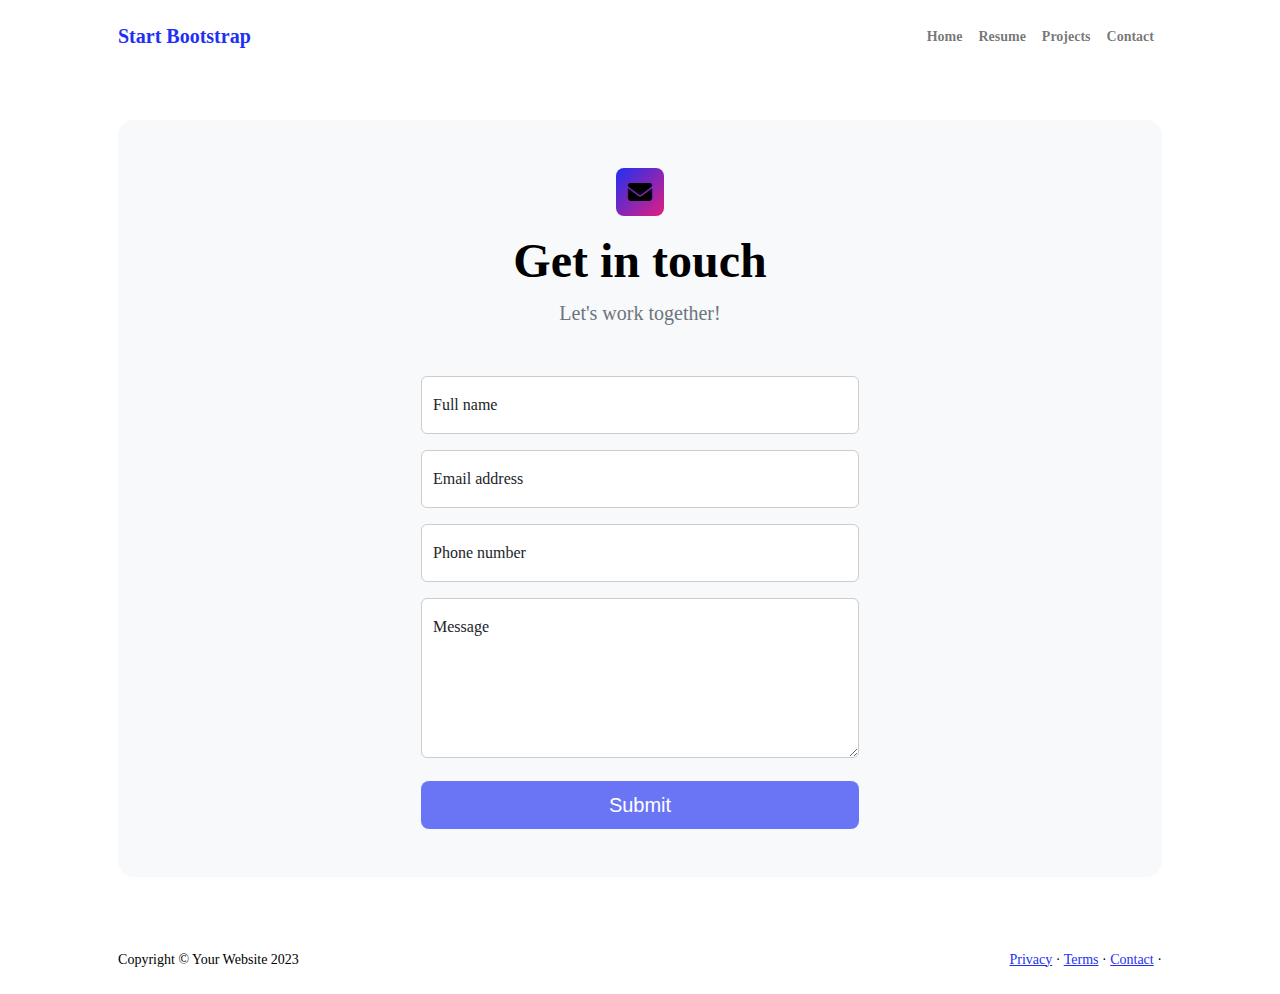
==== contact.html @ 45bfc438 "." ====
<!DOCTYPE html>
<html lang="en">
<head>
    <meta charset="UTF-8">
    <meta name="viewport" content="width=device-width, initial-scale=1.0">
    <title>Document</title>
    <link rel="stylesheet" href="/flexbox/assets/css/style.css">
    <link rel="preconnect" href="https://fonts.googleapis.com">
    <link rel="preconnect" href="https://fonts.gstatic.com" crossorigin>
    <link rel="stylesheet" href="https://cdnjs.cloudflare.com/ajax/libs/font-awesome/6.5.1/css/all.min.css">
    <link href="https://fonts.googleapis.com/css2?family=Plus+Jakarta+Sans:ital,wght@0,200..800;1,200..800&display=swap" rel="stylesheet">
    <link rel="stylesheet" href="https://cdn.jsdelivr.net/npm/bootstrap-icons@1.11.3/font/bootstrap-icons.min.css">
</head>
<body>
    <!-- Header  -->
    <div class="header">
        <div class="container">
            <div class="header_menu">
                <div class="nav_logo">Start Bootstrap</div>
                <div class="nav-togg">
                    <button class="navbar-toggler">
                        <i class="navbar-icon"></i>
                    </button>
                </div>
                <ul class="header_list">
                    <li>
                        <a href="/">Home</a>
                    </li>
                    <li>
                        <a href="/resume.html">Resume</a>
                    </li>
                    <li>
                        <a href="/projects.html">Projects</a>
                    </li>
                    <li>
                        <a href="/contact.html">Contact</a>
                    </li>
                </ul>
            </div>
        </div>
    </div>

    <!-- Contact Section -->

    <section class="py-5">
        <div class="container px-5">
            <div class="rounded-4 py-5 py-4 contact-px5 bg-light">
                <div class="center m-5">
                    <div class="contact_feature bad-gradient rounded-3 bg-primary bg-light m-3">
                        <i class="fa-solid fa-envelope"></i>
                    </div>
                    <h1 class="f-bold contact_get">Get in touch</h1>
                    <p class="text-mu m-0 content_lead">Let's work together!</p>
                </div>
                <div class="contact_row justify">
                    <div class="contact-8 contact-6 contact-w">
                        <form action="contact_action">
                            <div class="contact-from m-3">
                                <input class="contact-control" id="name" type="text">
                                <label for="name">Full name</label>
                            </div>

                            <div class="contact-from m-3">
                                <input class="contact-control" id="name" type="text">
                                <label for="name">Email address</label>
                            </div>

                            <div class="contact-from m-3">
                                <input class="contact-control" id="name" type="text">
                                <label for="name">Phone number</label>
                            </div>

                            <div class="contact-from m-3">
                                <textarea name="message" id="message"></textarea>
                                <label for="name">Message</label>
                            </div>

                            <div class="contact-grid">
                                <button class="btn btn-submit">Submit</button>
                            </div>
                        </form>
                    </div>
                </div>
            </div>
        </div>
    </section>



    <!-- footer -->
    <footer class="footer">
        <div class="container">
            <div class="footer_item">
                <div class="footer_flex">
                    <div class="footer_small">Copyright © Your Website 2023</div>
                </div>
                <div class="footer_flexlogo">
                    <a class="footer_small" href="#">Privacy</a>
                    <span class="footerpan">·</span>
                    <a class="footer_small" href="#">Terms</a>
                    <span class="footerpan">·</span>
                    <a class="footer_small" href="#">Contact</a>
                    <span class="footerpan">·</span>
                </div>
            </div>
        </div>
     </footer>
</body>
</html>
---- flexbox/assets/css/style.css ----
*, *::before, *::after{
    box-sizing: border-box;
}

html{
    height: 100%;
}

body{
    margin: 0;
    padding: 0;
    font-size: 1rem;
    line-height: 1.5;
    display: flex;
    flex-direction: column;
    overflow-x: hidden;
    height: 100%;
}


ul {
    list-style: none;
    padding: 0;
    margin: 0;
}

a{
    text-decoration: none;
}



.container{
    max-width: 100%;
    margin-left: auto;
    margin-right: auto;
    padding: 0 3rem;
}

.page{
    display: inline-block;
    font-size: 0.75em;
    font-weight: 700;
    line-height: 1;
    text-align: center;
    padding: 0.35em 0.65em;
    border-radius: 0.375rem;
    color: white;
}

.bad-gradient{
    background: linear-gradient(135deg, #1e30f3 0%, #e21e80 100%);
}

.text-gradient{
    background: linear-gradient(45deg, #1e30f3 0%, #e21e80 100%);
    color: transparent;
    background-clip: text;
}

.bg-light{
    opacity: 1;
    background-color: rgba(248, 249, 250, 1);
}

.bg-primary{
    opacity: 1;
    background-color: rgba(30, 48, 243, 1);
}

.text-white{
    opacity: 1;
    color: rgba(255, 255, 255, 1);
}

.large{
    font-size: calc(1.525rem + 3.3vw);
    font-weight: 300;
    line-height: 1.2;
}

.heading {
    font-size: calc(1.425rem + 2.1vw);
    font-weight: 300;
    line-height: 1.2;
}

.bold{
    font-weight: 700;
}

/* font */

.rounded-4{
    border-radius: 1rem;
}

.rounded-3{
    border-radius: 0.5rem;
}

.light{
    font-weight: 200!important;
}

.align{
    align-items: center;
}

.center{
    text-align: center !important;
}

.justify{
    justify-content: center;
}

.d-flex{
    display: flex;
}

.text-mu{
    opacity: 1;
    color: #6c757d;
}

.btn{
    --btn-bg: transparent;
    border-radius: 0.5rem;
    cursor: pointer;
    border: 1px solid transparent;
    color: #212529;
    background-color: transparent;
}

.btn-contact{
    color: white;
    border: 1px solid white;
}

.shadow{
    box-shadow: 0 0.5rem 1rem rgba(0, 0, 0, 0.15);
}

.col{
    flex: 1 0 0%;
}

.col-xxl-5{
    flex: 0 0 auto;
    width: 41.666667%;
}

.col-xxl-7{
    flex: 0 0 auto;
    width: 58.333333%;
}

.col-xxl-8{
    flex: 0 0 auto;
    width: 66.666667%;
}

.bp-5{
    padding-bottom: 3rem;
}

.py-3{
    padding-top: 1rem;
    padding-bottom: 1rem;
}

.py-4{
    padding-right: 1.5rem;
    padding-left: 1.5rem;
}

.px-5{
    padding-right: 3rem;
    padding-left: 3rem;
}


.p-3{
    padding: 1rem !important;
}

.p-5{
    padding: 3rem !important;
}

.py-5{
    padding-top: 3rem;
    padding-bottom: 3rem;
}

.my-5{
    margin-top: 3rem;
    margin-bottom: 3rem;
}

.m-5{
    margin-bottom: 3rem;
}

.f-bold{
    font-weight: bolder;
}

.m-0{
    margin-bottom: 0;
}

.m-2{
    margin-bottom: 0.5rem;
}

.m-3{
    margin-bottom: 1rem;
}

.m-4{
    margin-bottom: 1.5rem;
}

.m-7{
    margin-right: 1rem;
}


/* sdfghjk */

/* Header */
.header{
    padding: 1rem 0;
}

.header .header_menu{
    display: flex;
    height: 40px;
    padding: 15px 0;
    justify-content: space-between;
    align-items: center;
}

.nav-togg{
    display: inline-block;
}

.header .header_menu .nav_logo{
    font-size: 20px;
    color: #1e30f3;
    font-weight: 700;
}

.header .header_menu .header_list{
    display: none;
    width: 100%;

}

.header .header_menu .header_list li a{
    color: rgba(0, 0, 0, 0.55);
    padding: 8px;
    font-size: 14px;
    font-weight: 700;
}

/* Content */
.content{
    padding: 3rem 0px;
}

.content .content_item{
    display: flex;
    flex-direction: column;
    align-items: center;
    margin-bottom: 3rem;
}

.content_text{
    margin-bottom: 24px;
    text-transform: uppercase;
}

.content-light{
    font-size: calc(1.3rem + 0.6vw);
    color: #6c757d;
}

.content-display{
    margin: 0 0 48px;
    line-height: 1.2;
}

.content-grid {
    display: grid;
    gap: 1rem;
    margin-bottom: 1rem;
}

.content-bolde {
    background-color: #1a29cf;
    color: white;
    padding: 1rem 3rem;
}

.content-dark{
    background-color: transparent;
    color: black;
    border-style: solid;
    border-width: 1px;
    border-color: black;
    padding: 1rem 3rem;
}

.content_image{
    width: 100%;
    max-width: 100%;
}

.content_profile{
    display: flex;
    justify-content: center;
    margin-top: 3rem;
}

.content_primary{
    position: relative;
    margin-top: 5vw;
    border-radius: 5vw;
    height: 75vw;
    width: 75vw;
    max-height: 40rem;
    max-width: 40rem;
}

.content-img{
    height: 80vw;
    max-height: 30rem;
    position: absolute;
    bottom: 0;
    left: 50%;
    transform: translateX(-50%);
}

.dots-1{
    position: absolute;
    top: 4vw;
    right: 1.5vw;
    width: 3vw;
}

.dots-1 svg{
    fill: white;
}

.dots-2{
    position: absolute;
    top: 6.05vw;
    right: -4vw;
    width: 3vw;
}

.dots-2 svg{
    fill: #1e30f3;
}

.dots-3{
    position: absolute;
    bottom: 6.05vw;
    left: 1.5vw;
    width: 3vw;
}

.dots-3 svg{
    fill: white;
}

.dots-4{
    position: absolute;
    bottom: 4vw;
    left: -4vw;
    width: 3vw;
}

.dots-4 svg{
    fill: #1e30f3;
}




/* about Me */
.about{
    background-color: rgba(248, 249, 250, 1);
    padding: 3rem 0;
}

.about .about_item{
    justify-content: center !important;
    display: flex;
    flex-wrap: wrap;
    margin: 3rem -1.5px
}

.about_center{
    max-width: 100%;
    flex: 0 0 auto;
    padding: 0 24px;
    text-align: center;
}

.about_me{
    font-weight: bold;
    margin: 0 0 8px;
}

.about-light{
    font-size: 1.25rem;
    color: #212529;
    font-weight: 200;
    line-height: 1.5;
    margin: 0 0 24px;
}

.about-text{
    color: #6c757d;
    font-weight: 400;
    margin: 0 -1rem 1rem;
}

.about-flex{
    display: flex;
    justify-content: center;
    align-items: center;
    gap: 1.5rem;
    height: 3rem;
}

.about-flex a{
    font-size: calc(1.325rem + 0.9vw);
}

/* footer */

.footer{
    padding: 1.5rem 0;
    margin-top: auto;
}
.footer_item{
    display: flex;
    flex-direction: column;
    justify-content: space-between;
    align-items: center;
    font-size: 0.875em;
}

.footer_flex{
    padding: 0 0.12px;
}

.footer_flexlogo{
    padding: 0 0.12px;
}

.footer_flexlogo a{
    color: #1e30f3;
    font-weight: 400;
    text-decoration: underline;
}


/* header */
.navbar-toggler{
    padding: 0.25rem 0.75rem;
    font-size: 1.25rem;
    line-height: 1;
    color: rgba(0, 0, 0, 0.55);
    background-color: transparent;
    border: 1px solid rgba(0, 0, 0, 0.1);
    border-radius: 0.375rem;
    transition: box-shadow 0.15s ease-in-out;
    text-decoration: none;
}

.navbar-icon{
    display: inline-block;
    width: 1.5em;
    height: 1.5em;
    vertical-align: middle;
    background-image: url("data:image/svg+xml,%3csvg xmlns='http://www.w3.org/2000/svg' viewBox='0 0 30 30'%3e%3cpath stroke='rgba%280, 0, 0, 0.55%29' stroke-linecap='round' stroke-miterlimit='10' stroke-width='2' d='M4 7h22M4 15h22M4 23h22'/%3e%3c/svg%3e");
    background-repeat: no-repeat;
    background-position: center;
    background-size: 100%;
}

/* reponsive  */
@media (min-width: 576px) {
    .container{
        max-width: 540px;
    }

    .header .header_menu .header_list{
        display: none;
    }

    .content-grid{
        display: flex;
        justify-content: center;
    }

    .content-bolder{
        margin-right: 0.5rem;
    }

    .content-dark{
        margin-left: 0.5rem;
    }

    .content_primary{
        height: 60vw;
        width: 60vw;
    }
    .content-image{
        height: 65vw;
    }

    .about .about_center{
        padding: 0 1rem;
    }

    .footer .footer_item{
        overflow: hidden;
        flex-direction: row;
    }

    .project_of{
        font-size: 1.5rem;    
    }

    .section_project .project-img{
        width: 100vw;
        height: 60vh;
    }

    .section_project .project-img img{
        width: 60vw;
        height: 60vh;
    }

    .resume-amet{
        padding: 1rem;
        font-size: 1rem;
        line-height: 1.5;
    }

    .resume-between{
        overflow: hidden;
        flex-direction: column;
    }

    .resume-primary{
        margin-bottom: 1rem;
    }

    /* .resume-download{
        padding-left: 33%;
        padding-right: 34%;
    } */

    .resume_skills{
        overflow: hidden;
        flex-direction: column;
        font-size: large;
    }

    /* .resume-ti{
        padding: 5rem;
    } */

    .row_col1 > *{
        /* flex: 0 0 auto; */
        width: 100%;
    }

    .resume-style{
        height: 100%;
        /* display: flex; */
    }

    .project-flex{
        overflow: hidden;
        flex-direction: column;
    }

    .project-fout{
        text-align: center;
    }

    .contact-w{
        width: 100%;
    }
}

@media (min-width: 768px){
    .container{
        max-width: 720px;
    }

    .header .header_menu .header_list{
        display: none;
    }

    .content_primary{
        height: 50vw;
        width: 50vw;
    }
    .content-image{
        height: 55vw;
    }
    .mb-md-0{
        margin-bottom: 1 !important;
    }
    .row_col2 > *{
        width: 33.33%;
    }

    .contact-px5{
        padding-right: 3rem;
        padding-left: 3rem;
    }
    .project-flex{
        display: none;
        flex-direction: row-reverse;
        align-items: center;
        text-align: left;
    }

    .section_project .project-img{
        width: 62vw;
        height: 60vh;
    }

    .section_project .project-img img{
        width: 62vw;
        height: 60vh;
    }

    /* .resume-amet{
        padding: 1rem;
        font-size: 1rem;
        line-height: 1.5;
    } */

    .resume-amet{
        padding: 1rem;
        font-size: 1rem;
        line-height: 1.5;
    }

    .resume-between{
        overflow: hidden;
        flex-direction: row;
    }

    .resume-primary{
        /* margin-bottom: 1rem; */
    }

    .resume_cols{
        overflow: hidden;
        flex-direction: row;
        /* font-size: large; */
    }

    /* .resume-ti{
        padding: 0 5rem;
    } */

    .row_col1 > *{
        /* flex: 0 0 auto; */
        /* width: 100%; */
    }

    .resume-style{
        height: 100%;
        /* display: flex; */
    }

    .fw-one{
        margin-bottom: 1.5rem;
    }

    .project-fout {
        text-align: left;
    }
}

@media (min-width: 992px){
    .container{
        max-width: 960px;
    }

    .header .header_menu .header_list{
        display: flex;
        width: auto;
    }

    .content_primary{
        height: 40vw;
        width: 40vw;
    }

    .content-image{
        height: 45vw;
    }

    .resume-col{
        width: 91%;
    }

    .resume_start{
        text-align: left !important;
        margin-bottom: 0 !important;
    }

    .resume-amet{
        width: 66.66%;
    }

    .project_11{
        width: 91%;
    }

    .contact-8 {
        width: 66.66%;
    }

    .resume-amet{
        padding: 1rem;
        font-size: 1rem;
        line-height: 1.5;
    }

    .resume-between{
        overflow: hidden;
        flex-direction: row;
    }

    .resume-primary{
        margin-bottom: 0px;
    }

    .resume_cols{
        overflow: hidden;
        flex-direction: row;
        font-size: large;
    }

    .row_col1 > *{
        /* flex: 0 0 auto; */
        /* width: 100%; */
    }

    .resume-style{
        /* height: 100%; */
        /* display: flex; */
    }

    .fw-one{
        margin-bottom: 1.5rem;
    }

    .navbar-toggler{
        display: none;
    }
}

@media (min-width: 1200px){
    .container{
        max-width: 1140px;
    }

    /* .header .header_menu .header_list{
        display: none;
    } */

    .large {
        font-size: 4rem;
    }

    .heading{
        font-size: 3rem;
    }

    .content-light{
        font-size: 1.75rem;
        color: #6c757d;
    }

    .content_primary{
        height: 35vw;
        width: 35vw;
    }

    .content-img{
        height: 40vw;
    }

    .about-flex a{
        font-size: 2rem;
    }


    .resume-col{
        width: 75%;
    }
    .resume-display{
        font-size: 3rem;
    }

    .resume-primary .resume-secondary{
        font-size: 2rem;
    }

    .resume_d {
        font-size: 1.75rem;
    }

    .project_display{
        font-size: 3rem;
    }

    .project_display h1{
        font-size: 2.5rem;
    }
    .project_9{
        width: 75%;
    }

    .project-om h2{
        font-size: 2rem;
    }

    .project_dis4{
        font-size: 3.5rem;
    }

    .project_dis4 h2{
        font-size: 2rem;
    }

    .contact_get h1{
        font-size: 2.5rem;
    }

    .contact-6{
        width: 50%;
    }
    /* .resume-amet{
        padding: 1rem;
        font-size: 1rem;
        line-height: 1.5;
    } */
}

@media (min-width: 1400px){
    .container{
        max-width: 1320px;
    }

    .navbar-toggler{
        display: none;
    }

    /* .header .header_menu .header_list{
        display: none;
    } */

    .content .content_item{
        display: flex;
        flex-direction: row;
        margin-bottom: 3rem;
    }

    .content_align{
        width: 40%;
    }

    .content_image{
        width: 60%;
        padding: 0 1.5rem;
    }

    .content_profile{
        margin-top: 0;
    }

    .content_primary{
        height: 30vw;
        width: 30vw;
    }

    .content-img{
        height: 35vw;
    }

    .dots-1{
        top: 4vw;
            right: 0.75vw;
            width: 1.5vw;
    }

    .dots-2{
        top: 6.05vw;
        right: -2vw;
        width: 1.5vw;
    }

    .dots-3{
        bottom: 6.05vw;
        left: 0.75vw;
        width: 1.5vw;
    }

    .dots-4{
        bottom: 4vw;
        left: -2vw;
        width: 1.5vw;
    }

    .about_center{
        width: 66.67%;
    }

    /* resume */
    .resume-col{
        width: 66.66%;
    }

    /* Project */
    .project_8{
        width: 66.66%;
    }

    /* .resume-amet{
        padding: 1rem;
        font-size: 1rem;
        line-height: 1.5;
    } */
}


/* Resume */

.resume{
    background-color: rgba(248, 249, 250, 1);
}

.resume-display{
    line-height: 1.2;
    font-weight: 300;
    font-size: calc(1.425rem + 2.1vw);
    margin-top: 0;
}

.resume-gradient{
    display: inline;
}

.resume-content{
    display: flex;
    flex-wrap: wrap;
    margin-top: 0;
    margin-right: -0.75rem;
    margin-left: -0.75rem;
}

.resume-between{
    justify-content: space-between;
    margin-bottom: 1.5rem;
    display: flex;
}

.resume-primary{
    margin-top: 0;
    line-height: 1.2;
    color: #1a29cf;
}

.resume-download{
    color: white;
    background-color: #1e30f3;
    border: 1px solid #1e30f3;
    font-weight: 400;
}

.resume-download:hover{
    background-color: #1862c2;
}

.resume-inline{
    margin-right: 0.5rem;
    display: inline-block;
}

.resume-rounded{
    background-color: white;
    border-radius: 1rem;
    border: 0;
}

.resume-body{
    /* padding: 1rem 1rem; */
    flex: 1 1 auto;
}

.resume_items{
    display: flex;
    flex-wrap: wrap;
    margin-top: 0;
    margin-right: -1.5rem;
    margin-left: -1.5rem;
}

.resume_start{
    width: 100%;
    max-width: 100%;
    padding-right: 1.75rem;
    padding-left: 1.75rem;
    margin-top: 0;
    margin-bottom: 1.5rem;
}

.resume_light{
    opacity: 1;
    padding: 1.5rem;
    background-color: rgba(248, 249, 250, 1);
}

.resume-fw{
    opacity: 1;
    color: #1a29cf;
}

.resume-small{
    font-size: 1rem;
}

.resume-amet > * {
    max-width: 100%;
    width: 100%;
    flex-shrink: 0;
    padding-right: 0.75rem;
    padding-left: 0.75rem;
    margin-top: 0;
}

.resume-secondary{
    opacity: 1;
    color: #e21e80;
    /* margin-bottom: 1.5rem; */
    margin-top: 0;
    line-height: 1.2;
}

.resume-talic{
    font-size: italic !important;
}

.resume-sional{
    margin-bottom: 1.5rem;
    display: flex;
}

.resume-feature{
    display: inline-flex;
    align-items: center;
    justify-content: center;
    height: 3rem;
    width: 3rem;
    font-size: 1.5rem;
    border-radius: 0.5rem;
    opacity: 1;
    background-color: #1e30f3;
    color: white;
}
.resume_d{
    font-size: 2rem;
    margin-top: 0;
    line-height: 1.2;
}

.resume_in {
    display: inline!important;
}

.resume_cols{
    display: flex;
    flex-wrap: wrap;
    margin-top: 0;
    margin-right: -0.75rem;
    margin-left: -0.75rem;
}

.row_col1 > *{
    flex: 0 0 auto;
    /* width: 100%; */
}

.resume-style{
    /* height: 100%; */
    display: flex;
}

.fw-one{
    padding-left: 12px;
    padding-right: 12px;
}


/* Project */

.section_project{
    overflow: hidden;
}

.project{
    background-color: rgba(248, 249, 250, 1);
}

.project_display{
    font-size: 3rem;
    line-height: 1.2;
    margin-top: 0;
}

.project_inline{
    display: inline !important;
}

.project_gx{
    display: flex;
    flex-wrap: wrap;
    margin-top: 0;
    margin-right: -0.75rem;
    margin-left: -0.75rem;
}

.project_shadow{
    border: 0;
    overflow: hidden;
}

.project-body{
    flex: 1 1 auto;
    padding: 0 !important;
}

.project-flex{
    background-color: white;
    display: flex;
}

.project-om{
    margin-top: 0;
    margin-bottom: 0.5rem;
    line-height: 1.2;
    font-size: 2rem;
}

.project-p{
    margin-top: 0;
    margin-bottom: 1rem;
}

.project-img{
    max-width: 100%;
    height: auto;
}

.project-img img{
    vertical-align: middle;
}

.project_dis4{
    line-height: 1.2;
    margin-top: 0;
    font-size: calc(1.475rem + 3.4vw);
}

.project_contact{
    font-size: 1.2rem;
}

/* contact */

.contact_feature{
    display: inline-flex;
    align-items: center;
    justify-content: center;
    height: 3rem;
    width: 3rem;
    font-size: 1.5rem;
}

.contact_get{
    font-size: 3rem;
    margin-top: 0;
    margin-bottom: 0.5rem;
    line-height: 1.2;
}

.content_lead{
    font-weight: 400 !important;
    font-size: 1.25rem;
    margin-top: 0;
}

.contact_row{
    display: flex;
    flex-wrap: wrap;
    margin-top: 0;
    margin-right: -0.75rem;
    margin-left: -0.75rem;
}

.contact_row > *{
    max-width: 100%;
    padding-right: 1.5rem;
    padding-left: 1.5rem;
    margin-top: 0;
}

.contact_action{
    flex-direction: column;
    display: flex;
}

.contact-from{
    position: relative;
}

.contact-from > input{
    line-height: 20px;
    height: calc(3.5rem + 2px);
    width: 100%;
    border-radius: 0.375rem;
    padding: 1rem 0.75rem;
    border: 0.05rem solid #ccc;
    font-size: 1rem;
}

.contact-from > label{
    position: absolute;
    color: rgb(33, 37, 41);
    left: 0.75rem;
    top: calc(3.625rem* 0.5);
    transform: translateY(-50%);
}
.contact-from input:focus, .contact-from input.hasValue{
    padding: 1.625rem 2.25rem 0.625rem 0.75rem ;
}

.contact-from input:focus + label, .contact-from input.hasValue + label{
    transform-origin: left;
    transform: scale(0.85);
    left: 0.75rem;
    top: 0.5rem;
    opacity: 0.65;
    color: rgb(33, 37, 41);
}

.contact-from textarea{
    line-height: 20px;
    height: 10rem;
    min-width: 100%;
    max-width: 100%;
    border-radius: 0.375rem;
    padding: 1rem 0.75rem;
    border: 0.05rem solid #ccc;
    font-size: 1rem;
}

.contact-from textarea:focus, .contact-from textarea.hasValue{
    padding: 1.625rem 2.25rem 0.625rem 0.75rem ;
}

.contact-from textarea:focus + label, .contact-from textarea.hasValue + label{
    transform-origin: left;
    transform: scale(0.85);
    left: 0.75rem;
    top: 0.5rem;
    opacity: 0.65;
    color: rgb(33, 37, 41);
}

.contact-grid{
    display: grid !important;
}

.btn-submit{
    width: 100%;
    background-color: #6975f5;
    color: white;
    padding: 0.5rem 1rem;
    font-size: 1.25rem;
    font-weight: 100;
    line-height: 1.5;
}
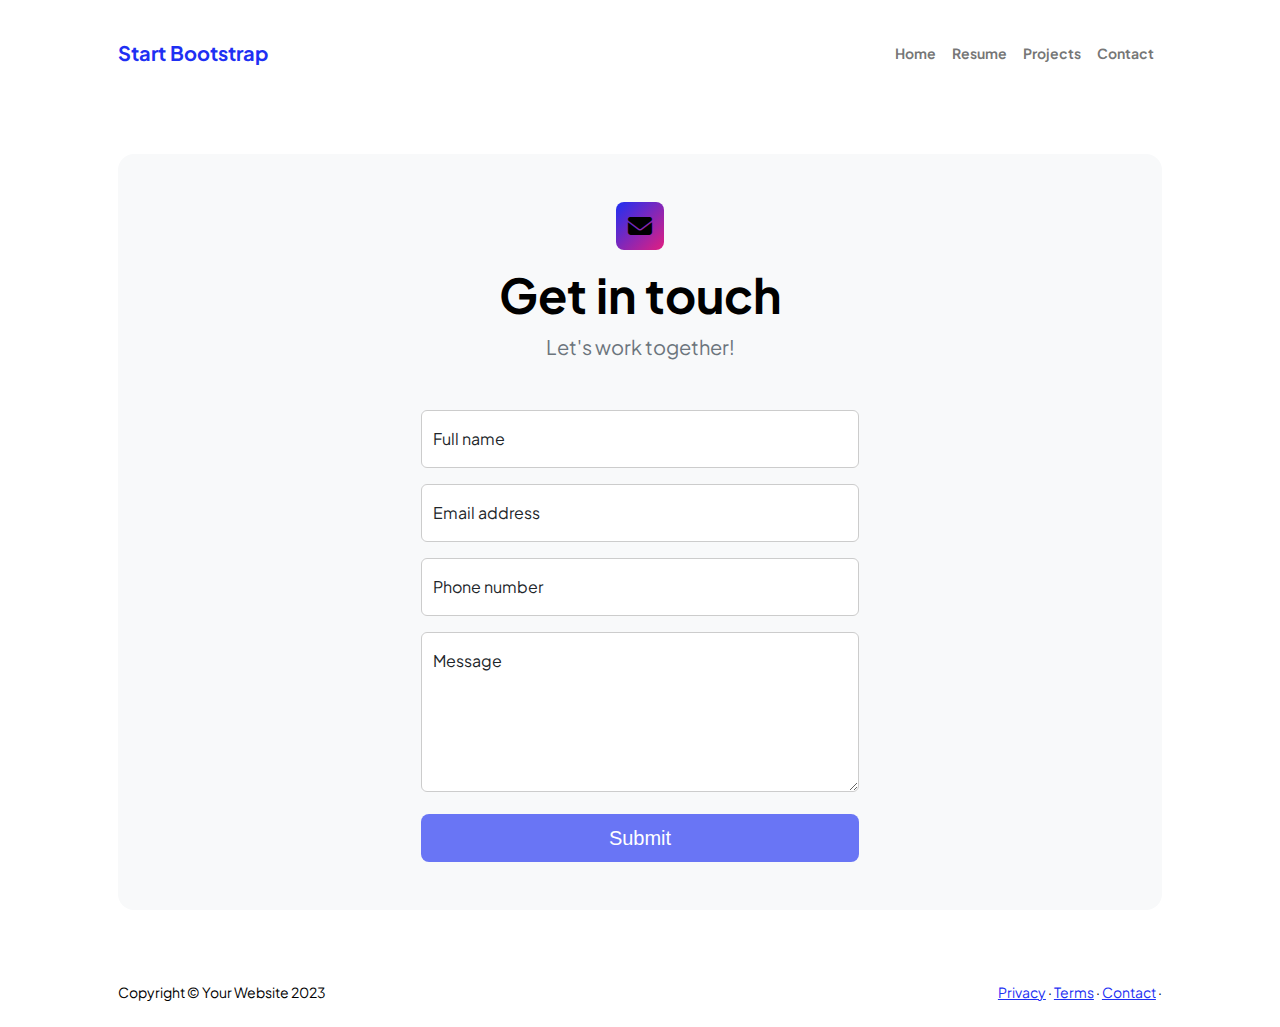
==== commit 7a208edf: "." ====
--- a/contact.html
+++ b/contact.html
@@ -16,13 +16,14 @@
     <div class="header">
         <div class="container">
             <div class="header_menu">
-                <div class="nav_logo">Start Bootstrap</div>
+                <div class="navbaer">
+                    <a href="#" class="nav_logo"></a>Start Bootstrap</div>
                 <div class="nav-togg">
                     <button class="navbar-toggler">
                         <i class="navbar-icon"></i>
                     </button>
                 </div>
-                <ul class="header_list">
+                <ul class="header_list open">
                     <li>
                         <a href="/">Home</a>
                     </li>
@@ -105,5 +106,6 @@
             </div>
         </div>
      </footer>
+     <script src="flexbox/assets/js/main.js"></script>
 </body>
 </html>--- a/flexbox/assets/css/style.css
+++ b/flexbox/assets/css/style.css
@@ -11,6 +11,8 @@
     padding: 0;
     font-size: 1rem;
     line-height: 1.5;
+    box-sizing: border-box;
+    font-family: "Plus Jakarta Sans", sans-serif;
     display: flex;
     flex-direction: column;
     overflow-x: hidden;
@@ -108,7 +110,7 @@
 }
 
 .center{
-    text-align: center !important;
+    text-align: center ;
 }
 
 .justify{
@@ -235,33 +237,51 @@
     padding: 1rem 0;
 }
 
+.header_menu{
+    transition: height ease 1s;
+    align-items: center;
+    justify-content: space-between;
+    flex-wrap: wrap;
+    display: flex;
+    padding-left: 3rem;
+    padding-right: 3rem;
+    padding-top: 1rem;
+    padding-bottom: 1rem;
+}
+
 .header .header_menu{
     display: flex;
-    height: 40px;
+    /* height: 40px; */
     padding: 15px 0;
     justify-content: space-between;
     align-items: center;
 }
 
+.header .header_list.open{
+    display: block;
+    /* max-height: 300px; */
+}
+
+.header .header_list{
+    display: none;
+    width: 100%;
+    background: white;
+    padding: 10px 0;
+}
+
 .nav-togg{
     display: inline-block;
 }
 
-.header .header_menu .nav_logo{
+.header .header_menu .navbaer {
     font-size: 20px;
     color: #1e30f3;
     font-weight: 700;
 }
 
-.header .header_menu .header_list{
-    display: none;
-    width: 100%;
-
-}
-
 .header .header_menu .header_list li a{
     color: rgba(0, 0, 0, 0.55);
-    padding: 8px;
+    padding: 8px !important;
     font-size: 14px;
     font-weight: 700;
 }
@@ -291,18 +311,26 @@
 .content-display{
     margin: 0 0 48px;
     line-height: 1.2;
+}
+
+.content_align {
 }
 
 .content-grid {
     display: grid;
     gap: 1rem;
     margin-bottom: 1rem;
+    /* justify-content: start !important; */
 }
 
 .content-bolde {
     background-color: #1a29cf;
     color: white;
     padding: 1rem 3rem;
+}
+
+.content-bolder{
+    font-size: 4rem;
 }
 
 .content-dark{
@@ -327,7 +355,7 @@
 
 .content_primary{
     position: relative;
-    margin-top: 5vw;
+    /* margin-top: 5vw; */
     border-radius: 5vw;
     height: 75vw;
     width: 75vw;
@@ -502,7 +530,7 @@
     }
 
     .header .header_menu .header_list{
-        display: none;
+        /* display: none; */
     }
 
     .content-grid{
@@ -524,6 +552,10 @@
     }
     .content-image{
         height: 65vw;
+    }
+
+    .content_profile{
+        margin-top: 5rem;
     }
 
     .about .about_center{
@@ -601,6 +633,124 @@
     .contact-w{
         width: 100%;
     }
+
+    .content_align{
+        margin-bottom: 50px;
+    }
+}
+@media (min-width: 320px){
+    .container{
+        max-width: 540px;
+    }
+
+    .header .header_menu .header_list{
+        /* display: none; */
+    }
+
+    /* .content-grid{
+        display: flex;
+        justify-content: center;
+    } */
+
+    .content-bolder{
+        margin-right: 0.5rem;
+    }
+
+    /* .content-dark{
+        margin-left: 0.5rem;
+    } */
+
+    .content_primary{
+        height: 60vw;
+        width: 60vw;
+    }
+    .content-image{
+        height: 65vw;
+    }
+
+    .content_profile{
+        margin-top: 5rem;
+    }
+
+    .about .about_center{
+        padding: 0 1rem;
+    }
+
+    .footer .footer_item{
+        overflow: hidden;
+        flex-direction:column;
+    }
+
+    .project_of{
+        font-size: 1.5rem;    
+    }
+
+    .section_project .project-img{
+        width: 100vw;
+        height: 60vh;
+    }
+
+    .section_project .project-img img{
+        width: 60vw;
+        height: 60vh;
+    }
+
+    .resume-amet{
+        padding: 1rem;
+        font-size: 1rem;
+        line-height: 1.5;
+    }
+
+    .resume-between{
+        overflow: hidden;
+        flex-direction: column;
+    }
+
+    .resume-primary{
+        margin-bottom: 1rem;
+    }
+
+    /* .resume-download{
+        padding-left: 33%;
+        padding-right: 34%;
+    } */
+
+    .resume_skills{
+        overflow: hidden;
+        flex-direction: column;
+        font-size: large;
+    }
+
+    /* .resume-ti{
+        padding: 5rem;
+    } */
+
+    .row_col1 > *{
+        /* flex: 0 0 auto; */
+        width: 100%;
+    }
+
+    .resume-style{
+        height: 100%;
+        /* display: flex; */
+    }
+
+    .project-flex{
+        overflow: hidden;
+        flex-direction: column;
+    }
+
+    .project-fout{
+        text-align: center;
+    }
+
+    .contact-w{
+        width: 100%;
+    }
+
+    .content_align{
+        margin-bottom: 50px;
+    }
 }
 
 @media (min-width: 768px){
@@ -609,7 +759,7 @@
     }
 
     .header .header_menu .header_list{
-        display: none;
+        /* display: none; */
     }
 
     .content_primary{
@@ -642,6 +792,10 @@
         height: 60vh;
     }
 
+    .content_align{
+        margin-bottom: 50px;
+    }
+
     .section_project .project-img img{
         width: 62vw;
         height: 60vh;
@@ -653,6 +807,10 @@
         line-height: 1.5;
     } */
 
+    .content_profile{
+        margin-top: 5rem;
+    }
+
     .resume-amet{
         padding: 1rem;
         font-size: 1rem;
@@ -695,9 +853,14 @@
     .project-fout {
         text-align: left;
     }
-}
-
-@media (min-width: 992px){
+
+    .footer .footer_item{
+        overflow: hidden;
+        flex-direction:row;
+    }
+}
+
+@media(min-width: 992px){
     .container{
         max-width: 960px;
     }
@@ -775,6 +938,13 @@
     .navbar-toggler{
         display: none;
     }
+
+    .project-flex{
+        display: none;
+        flex-direction: row-reverse;
+        align-items: center;
+        text-align: left;
+    }
 }
 
 @media (min-width: 1200px){
@@ -810,6 +980,11 @@
 
     .about-flex a{
         font-size: 2rem;
+    }
+
+    .content_align{
+        /* width: 40%; */
+        text-align: center;
     }
 
 
@@ -884,9 +1059,10 @@
         margin-bottom: 3rem;
     }
 
-    .content_align{
+    /* .content_align{
         width: 40%;
-    }
+        text-align: center;
+    } */
 
     .content_image{
         width: 60%;
@@ -949,7 +1125,18 @@
         font-size: 1rem;
         line-height: 1.5;
     } */
-}
+
+    .content_align{
+        margin-bottom: 0px;
+        text-align: left;
+    }
+
+    .content-grid {
+        display: flex;
+        justify-content: start;
+    }
+}
+
 
 
 /* Resume */
@@ -1167,7 +1354,7 @@
     margin-top: 0;
     margin-bottom: 0.5rem;
     line-height: 1.2;
-    font-size: 2rem;
+    font-size: calc(1.325rem + 0.9vw);
 }
 
 .project-p{
@@ -1187,7 +1374,7 @@
 .project_dis4{
     line-height: 1.2;
     margin-top: 0;
-    font-size: calc(1.475rem + 3.4vw);
+    font-size: calc(1.475rem + 1.7vw);
 }
 
 .project_contact{
